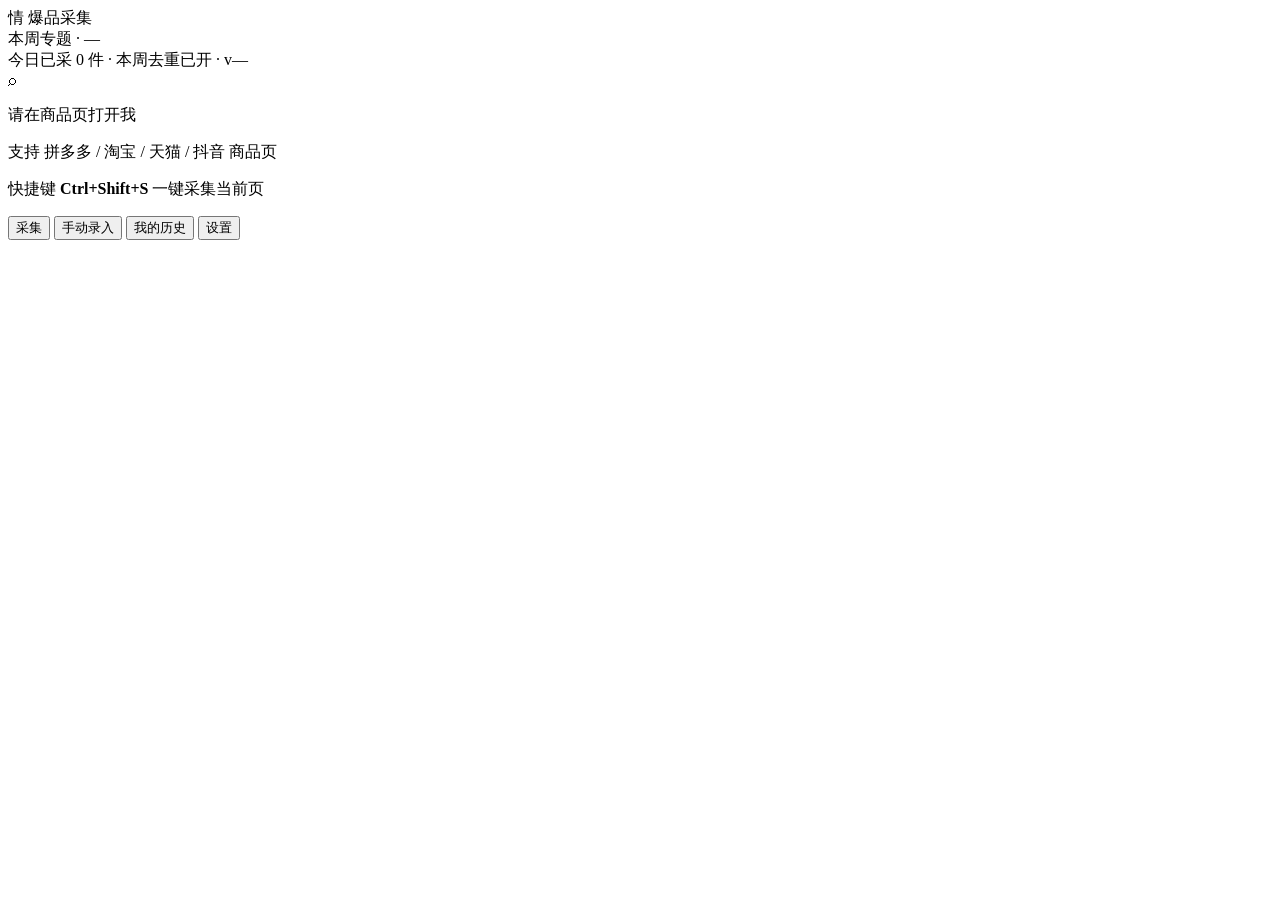
==== collector/popup.html @ 374f01b6 "真实数据接入 · collector/popup.html（弹窗页）" ====
<!DOCTYPE html>
<html lang="zh-CN">
<head>
  <meta charset="UTF-8" />
  <meta name="viewport" content="width=device-width, initial-scale=1.0" />
  <title>爆品采集</title>
  <link rel="preconnect" href="https://fonts.googleapis.com" />
  <link rel="preconnect" href="https://fonts.gstatic.com" crossorigin />
  <link href="https://fonts.googleapis.com/css2?family=Noto+Serif+SC:wght@400;500;600&family=Noto+Sans+SC:wght@400;500&display=swap" rel="stylesheet" />
  <link rel="stylesheet" href="popup.css" />
</head>
<body>
  <div class="app">
    <!-- 顶栏 -->
    <header class="topbar">
      <div class="brand">
        <span class="logo">情</span>
        <span class="title">爆品采集</span>
      </div>
      <span class="theme-chip" id="themeChip">本周专题 · —</span>
    </header>
    <div class="subbar">
      <span id="todayCount" class="muted">今日已采 0 件</span>
      <span class="dot-sep">·</span>
      <span class="muted">本周去重已开</span>
      <span class="dot-sep">·</span>
      <span class="muted" id="verTag">v—</span>
    </div>

    <!-- 状态区 -->
    <section class="stage" id="stage">
      <div class="state-empty" id="stateEmpty">
        <div class="illu">⌕</div>
        <p>请在商品页打开我</p>
        <p class="muted sm">支持 拼多多 / 淘宝 / 天猫 / 抖音 商品页</p>
        <p class="muted sm kbd-hint">快捷键 <b>Ctrl+Shift+S</b> 一键采集当前页</p>
      </div>
      <div class="state-loading" id="stateLoading" hidden>
        <div class="spinner"></div>
        <p class="muted">正在识别商品…</p>
      </div>
      <div class="state-ready" id="stateReady" hidden>
        <div class="preview" id="preview"><!-- 预览卡由 JS 注入 --></div>
      </div>
    </section>

    <!-- 动作 -->
    <section class="actions" id="actions" hidden>
      <button class="btn primary" id="btnUpload">采集并上传</button>
      <button class="btn ghost" id="btnRescan">重采</button>
      <button class="btn ghost" id="btnDiag">诊断</button>
      <button class="btn ghost" id="btnDiscard">丢弃</button>
      <div class="try-row">
        <span class="muted sm">试用（不碰仓库、不需 Token）：</span>
        <button class="btn mini" id="btnCopyJson">复制 JSON</button>
        <button class="btn mini" id="btnSaveJson">下载 JSON</button>
      </div>
    </section>

    <!-- 诊断面板：抓取异常时，把页面结构发我定位 -->
    <section class="diag" id="diagPanel" hidden>
      <div class="diag-head">
        <span class="muted sm">页面诊断（抓取异常时复制发我）</span>
        <button class="btn mini" id="btnCopyDiag">复制</button>
      </div>
      <pre class="diag-body" id="diagBody"></pre>
    </section>

    <!-- 底部 Tab -->
    <nav class="tabs">
      <button class="tab active" data-tab="collect">采集</button>
      <button class="tab" data-tab="manual">手动录入</button>
      <button class="tab" data-tab="history">我的历史</button>
      <button class="tab" data-tab="settings">设置</button>
    </nav>

    <!-- 手动录入 -->
    <section class="panel" id="panelManual" hidden>
      <p class="muted sm">适合抖音 App / 微信小程序等插件进不去的页面：把截图发给我（WorkBuddy 对话），我来抽字段上传，最稳。</p>
      <button class="btn ghost block" id="btnOpenManual">打开手动录入页</button>
    </section>

    <!-- 历史 -->
    <section class="panel" id="panelHistory" hidden>
      <ul class="history" id="historyList"></ul>
      <p class="muted sm" id="historyEmpty">暂无本机历史</p>
    </section>

    <!-- 设置 -->
    <section class="panel" id="panelSettings" hidden>
      <label class="field">
        <span>GitHub Token</span>
        <input type="password" id="inpToken" placeholder="github_pat_xxx（仅存本机浏览器）" autocomplete="off" />
      </label>
      <label class="field">
        <span>仓库路径</span>
        <input type="text" id="inpRepo" value="Fodoga/qiaofei-intel" />
      </label>
      <label class="field">
        <span>上传目录</span>
        <input type="text" id="inpPath" value="web/collected/raw" />
      </label>
      <button class="btn ghost block" id="btnSaveSettings">保存设置</button>
      <p class="muted sm">Token 只存在你浏览器本地（chrome.storage.local），不经过任何第三方。用不爽可随时去 GitHub 删除。</p>
    </section>

    <div class="toast" id="toast" hidden></div>
  </div>
  <script src="popup.js"></script>
</body>
</html>
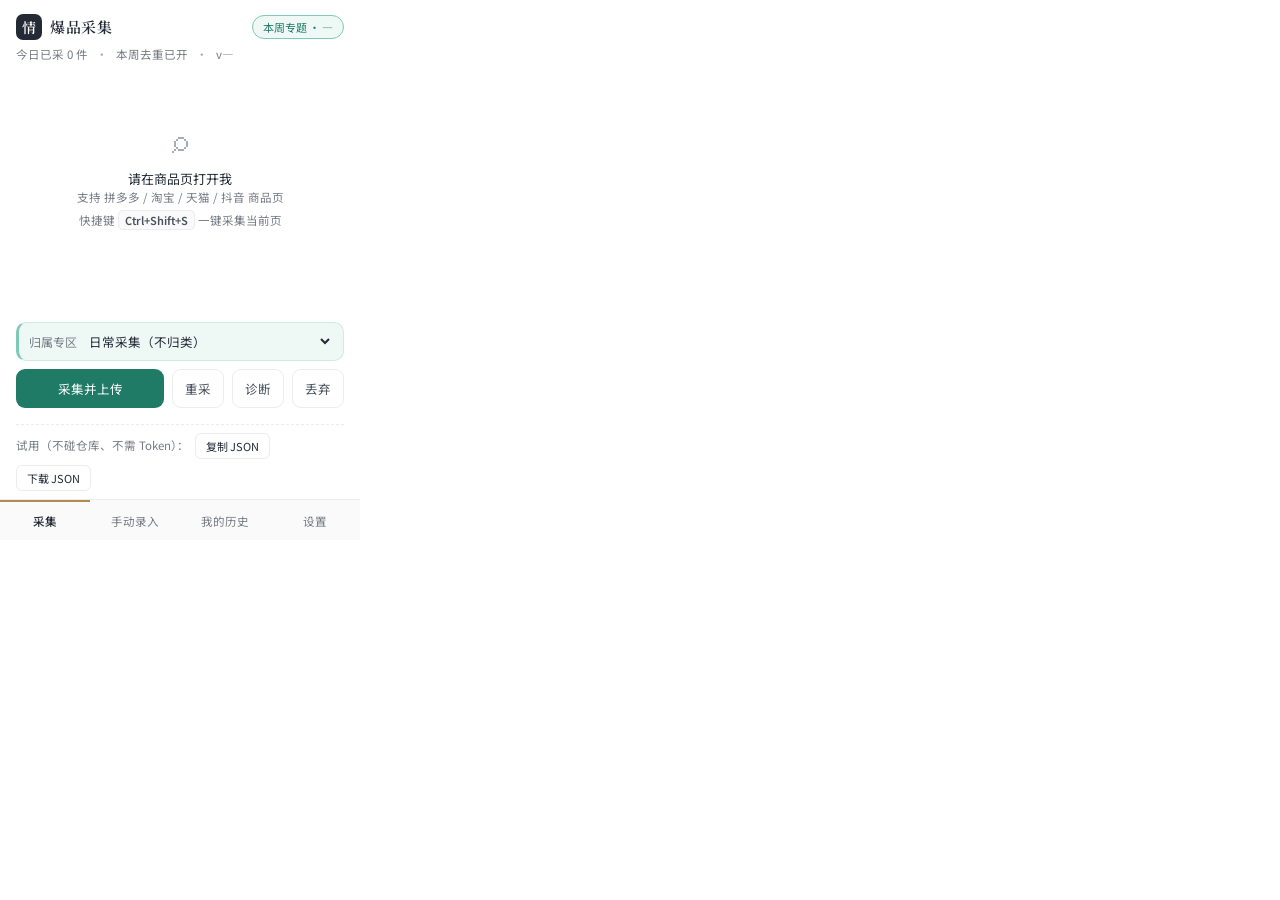
==== commit c26b08f0: "feat: 新增浏览器采集插件（collector/，与 web/ 分区清晰）" ====
--- a/collector/popup.html
+++ b/collector/popup.html
@@ -46,6 +46,10 @@
 
     <!-- 动作 -->
     <section class="actions" id="actions" hidden>
+      <label class="zone-sel">
+        <span>归属专区</span>
+        <select id="inpZone"></select>
+      </label>
       <button class="btn primary" id="btnUpload">采集并上传</button>
       <button class="btn ghost" id="btnRescan">重采</button>
       <button class="btn ghost" id="btnDiag">诊断</button>
@@ -94,14 +98,14 @@
       </label>
       <label class="field">
         <span>仓库路径</span>
-        <input type="text" id="inpRepo" value="Fodoga/qiaofei-intel" />
+        <input type="text" id="inpRepo" value="你的GitHub用户名/你的情报站仓库" />
       </label>
       <label class="field">
         <span>上传目录</span>
         <input type="text" id="inpPath" value="web/collected/raw" />
       </label>
       <button class="btn ghost block" id="btnSaveSettings">保存设置</button>
-      <p class="muted sm">Token 只存在你浏览器本地（chrome.storage.local），不经过任何第三方。用不爽可随时去 GitHub 删除。</p>
+      <p class="muted sm">Token 只存在你浏览器本地（chrome.storage.local），不经过任何第三方，也不会写进任何文件。切勿把你的 Token 随安装包转发给他人；想停用随时去 GitHub → Settings → Developer settings 撤销即可。</p>
     </section>
 
     <div class="toast" id="toast" hidden></div>
--- a/collector/popup.css
+++ b/collector/popup.css
@@ -0,0 +1,145 @@
+:root{
+  --ink:#232A36;          /* 墨色：主文字/主按钮/logo */
+  --ink-soft:#4A525E;
+  --muted:#767B85;        /* 次文字 */
+  --faint:#A6ABB5;        /* 辅助 */
+  --gold:#B08D57;         /* 暖金棕：克制点缀 */
+  --line:#ECECEF;         /* 发丝边 */
+  --bg:#FFFFFF;
+  --bg-soft:#FAFAFA;      /* 分区底 */
+  --ok:#2E7D32;           /* 截图同款深绿 */
+  --ok-bg:#E8F5E9;        /* 截图同款浅绿底 */
+  --ok-line:#C8E6C9;
+  --warn:#E65100;         /* 截图同款深橙 */
+  --warn-bg:#FFF3E0;      /* 截图同款浅橙底 */
+  --warn-line:#FFE0B2;
+  --radius:12px;
+  --shadow:0 1px 2px rgba(0,0,0,.04);
+  --mint:#7FC9B6; --mint-deep:#1F7A66; --mint-soft:#EEF8F5; --mint-line:#CDECE4;
+}
+*{box-sizing:border-box;margin:0;padding:0}
+html,body{width:360px;font-family:"Noto Sans SC",system-ui,-apple-system,"PingFang SC","Microsoft YaHei",sans-serif;color:var(--ink);background:var(--bg);font-size:13px;line-height:1.5}
+.app{display:flex;flex-direction:column;min-height:540px}
+.muted{color:var(--muted)}
+.sm{font-size:11.5px}
+
+/* 顶栏 */
+.topbar{display:flex;align-items:center;justify-content:space-between;padding:14px 16px 6px}
+.brand{display:flex;align-items:center;gap:8px}
+.logo{width:26px;height:26px;border-radius:7px;background:var(--ink);color:#fff;display:grid;place-items:center;font-family:"Noto Serif SC",serif;font-weight:600;font-size:14px}
+.title{font-family:"Noto Serif SC",serif;font-weight:600;font-size:15px;letter-spacing:.04em}
+.theme-chip{font-size:11px;color:var(--mint-deep);border:1px solid var(--mint);border-radius:999px;padding:3px 10px;white-space:nowrap;background:var(--mint-soft)}
+.subbar{display:flex;align-items:center;gap:8px;padding:0 16px 10px;font-size:11.5px}
+.dot-sep{color:var(--faint)}
+
+/* 状态区 */
+.stage{padding:4px 16px 10px;flex:1}
+.illu{font-size:32px;color:var(--faint);text-align:center;margin:36px 0 8px;font-weight:300}
+.state-empty p{text-align:center}
+.state-loading{text-align:center;padding:60px 0}
+.spinner{width:22px;height:22px;border:2px solid var(--line);border-top-color:var(--mint);border-radius:50%;margin:0 auto 12px;animation:spin .7s linear infinite}
+@keyframes spin{to{transform:rotate(360deg)}}
+
+/* 预览卡：截图同款白色卡片 */
+.preview{background:#fff;border:1px solid var(--line);border-radius:var(--radius);padding:14px;box-shadow:var(--shadow)}
+.pv-head{display:flex;gap:12px}
+.pv-img{width:64px;height:64px;border-radius:8px;object-fit:cover;background:#eee;flex:none;border:1px solid var(--line)}
+.pv-meta{flex:1;min-width:0}
+.pv-name{font-weight:600;font-size:14px;margin-bottom:5px;line-height:1.45}
+.tag-gold{display:inline-block;font-size:10.5px;color:#8B6F44;background:rgba(176,141,87,.1);border:1px solid rgba(176,141,87,.18);border-radius:6px;padding:2px 7px;margin-right:5px}
+.pv-row{display:flex;justify-content:space-between;font-size:11.5px;color:var(--ink-soft);margin-top:4px}
+.pv-edit,.more-fields{margin-top:12px;display:flex;flex-direction:column;gap:8px}
+.pv-edit input,.pv-edit select,.more-fields input,.more-fields select{font-family:inherit;font-size:12px;padding:7px 10px;border:1px solid #eee;border-radius:8px;background:#f7f7f7;color:var(--ink);width:100%}
+.pv-edit .full{grid-column:1/3}
+.pv-edit label,.more-fields label{display:block;font-size:11px;color:var(--muted);margin-bottom:3px;font-weight:500}
+.pv-edit input:focus,.pv-edit select:focus,.more-fields input:focus,.more-fields select:focus{outline:none;border-color:var(--mint);background:#fff}
+.pv-more{margin-top:8px}
+.more-toggle{font-size:11px;color:var(--mint-deep);cursor:pointer;text-align:center;padding:6px 4px;border-top:1px dashed var(--line);margin-top:4px}
+.more-fields{display:none;padding-top:8px}
+.pv-more.open .more-fields{display:flex}
+.two-col{display:grid;grid-template-columns:1fr 1fr;gap:8px}
+.two-col label{margin-bottom:0}
+
+/* 提醒条：列表页 / 红线 */
+.note{font-size:11.5px;line-height:1.6;color:var(--ink-soft);background:#fff;
+  border:1px solid var(--line);border-left:2px solid var(--faint);
+  border-radius:7px;padding:7px 9px;margin-bottom:10px}
+.note b{font-weight:600;color:var(--ink)}
+.note.warn{border-left-color:var(--warn);color:var(--warn)}
+.note.warn b{color:var(--warn)}
+.note.danger{border-left-color:#A4483C;color:#A4483C;background:rgba(164,72,60,.04)}
+.note.danger b{color:#A4483C}
+
+/* 卖点分析：截图同款绿/橙 chips */
+.pv-analysis{margin-top:12px;padding-top:12px;border-top:1px solid var(--line)}
+.an-title{display:flex;align-items:baseline;justify-content:space-between;
+  font-family:"Noto Sans SC",sans-serif;font-size:13px;font-weight:600;color:var(--ink);margin-bottom:8px}
+.an-title .muted{font-weight:400}
+.chips{display:flex;flex-wrap:wrap;gap:6px;margin-bottom:6px}
+.chip{font-size:11px;line-height:1.5;padding:3px 9px;border-radius:999px;border:1px solid transparent}
+.chip.good{color:var(--ok);background:var(--ok-bg);border-color:var(--ok-line)}
+.chip.bad{color:var(--warn);background:var(--warn-bg);border-color:var(--warn-line)}
+/* 具体卖点：把关键词落成该商品可读的卖点句 */
+.sp-block{margin-top:10px;padding:10px 12px;background:linear-gradient(180deg,#fff,#fffdf9);border:1px solid var(--ok-line);border-radius:10px}
+.sp-title{font-size:11px;font-weight:600;color:var(--ok);margin-bottom:6px;letter-spacing:.02em}
+.sp-title::before{content:"✓ ";font-weight:700}
+.sp-list{margin:0;padding:0;list-style:none;display:flex;flex-direction:column;gap:5px}
+.sp-list li{position:relative;padding-left:18px;font-size:12.5px;line-height:1.5;color:var(--ink)}
+.sp-list li::before{content:"";position:absolute;left:2px;top:6px;width:7px;height:7px;border-radius:2px;background:var(--ok);transform:rotate(45deg)}
+.sp-empty{display:block;margin-top:8px}
+.pv-edit textarea,.more-fields textarea{width:100%;box-sizing:border-box;border:1px solid var(--line);border-radius:8px;padding:6px 8px;font:inherit;font-size:12px;resize:vertical;background:#fafafa;color:var(--ink)}
+.pv-edit textarea:focus,.more-fields textarea:focus{outline:none;border-color:var(--mint);background:#fff}
+
+/* 动作 */
+.try-row{width:100%;display:flex;align-items:center;gap:6px;flex-wrap:wrap;
+  margin-top:8px;padding-top:8px;border-top:1px dashed var(--line)}
+.btn.mini{padding:4px 10px;font-size:11px;border:1px solid var(--line);
+  background:#fff;color:var(--ink);border-radius:6px;cursor:pointer}
+.btn.mini:hover{border-color:var(--gold);color:var(--gold)}
+.actions{display:flex;gap:8px;padding:0 16px 8px;flex-wrap:wrap}
+.zone-sel{display:flex;align-items:center;gap:8px;width:100%;font-size:12px;color:var(--muted);background:var(--mint-soft);border:1px solid var(--mint-line);border-left:3px solid var(--mint);border-radius:10px;padding:8px 10px}
+.zone-sel:focus-within{border-color:var(--mint)}
+.zone-sel span{white-space:nowrap}
+.zone-sel select{flex:1;font-family:inherit;font-size:12.5px;color:var(--ink);border:none;background:transparent;outline:none;cursor:pointer}
+.btn{font-family:inherit;font-size:12.5px;border-radius:9px;padding:9px 12px;cursor:pointer;border:1px solid transparent;transition:transform .12s,background .12s}
+.btn:active{transform:scale(.97)}
+.btn.primary{background:var(--mint-deep);color:#fff;flex:1}
+.btn.primary:hover{background:var(--mint)}
+.btn.ghost{background:#fff;border-color:var(--line);color:var(--ink-soft)}
+.btn.block{width:100%;margin-top:8px}
+
+/* 底部 Tab */
+.tabs{display:flex;border-top:1px solid var(--line);background:var(--bg-soft)}
+.tab{flex:1;background:none;border:none;padding:11px 0;font-family:inherit;font-size:11.5px;color:var(--muted);cursor:pointer;border-top:2px solid transparent}
+.tab.active{color:var(--ink);border-top-color:var(--gold);font-weight:500}
+
+/* 面板 */
+.panel{padding:14px 16px;border-top:1px solid var(--line)}
+.field{display:block;margin-bottom:10px}
+.field span{display:block;font-size:11px;color:var(--faint);margin-bottom:4px}
+.field input{width:100%;font-family:inherit;font-size:12px;padding:8px 9px;border:1px solid var(--line);border-radius:8px;background:#fff;color:var(--ink)}
+.history{list-style:none}
+.history li{display:flex;justify-content:space-between;padding:7px 0;border-bottom:1px solid var(--line);font-size:12px}
+.history li .h-del{color:var(--warn);cursor:pointer;background:none;border:none;font-size:11px}
+
+/* Toast */
+.toast{position:fixed;left:50%;bottom:64px;transform:translateX(-50%);background:var(--ink);color:#fff;font-size:12px;padding:9px 14px;border-radius:9px;box-shadow:0 6px 20px rgba(0,0,0,.18);opacity:0;transition:opacity .2s,transform .2s;pointer-events:none}
+.toast.show{opacity:1;transform:translateX(-50%) translateY(-4px)}
+.toast.ok{background:var(--mint-deep)}
+.toast.err{background:var(--warn)}
+
+/* 快捷键提示 */
+.kbd-hint{margin-top:6px}
+.kbd-hint b{font-weight:600;color:var(--ink-soft);background:var(--bg-soft);border:1px solid var(--line);border-radius:5px;padding:1px 6px;font-size:11px}
+
+/* 新品增强：品类 / 评价 / 详情图 */
+.pv-extra{margin:10px 0 4px}
+.extra-tags{display:flex;flex-wrap:wrap;gap:6px;margin-bottom:8px}
+.tag-soft{font-size:11px;color:var(--ink-soft);background:var(--bg-soft);border:1px solid var(--line);border-radius:999px;padding:3px 9px}
+.img-strip{display:flex;flex-wrap:wrap;gap:6px;margin-top:6px}
+.img-strip img{width:52px;height:52px;object-fit:cover;border-radius:8px;border:1px solid var(--line);background:var(--bg-soft)}
+
+/* 诊断面板 */
+.diag{border-top:1px solid var(--line);padding:10px 16px 14px;background:var(--bg-soft)}
+.diag-head{display:flex;align-items:center;justify-content:space-between;margin-bottom:6px}
+.diag-body{max-height:220px;overflow:auto;background:#1E232B;color:#CFE8CF;font-family:ui-monospace,SFMono-Regular,Menlo,consolas,monospace;font-size:10.5px;line-height:1.45;padding:10px;border-radius:8px;white-space:pre-wrap;word-break:break-all}
